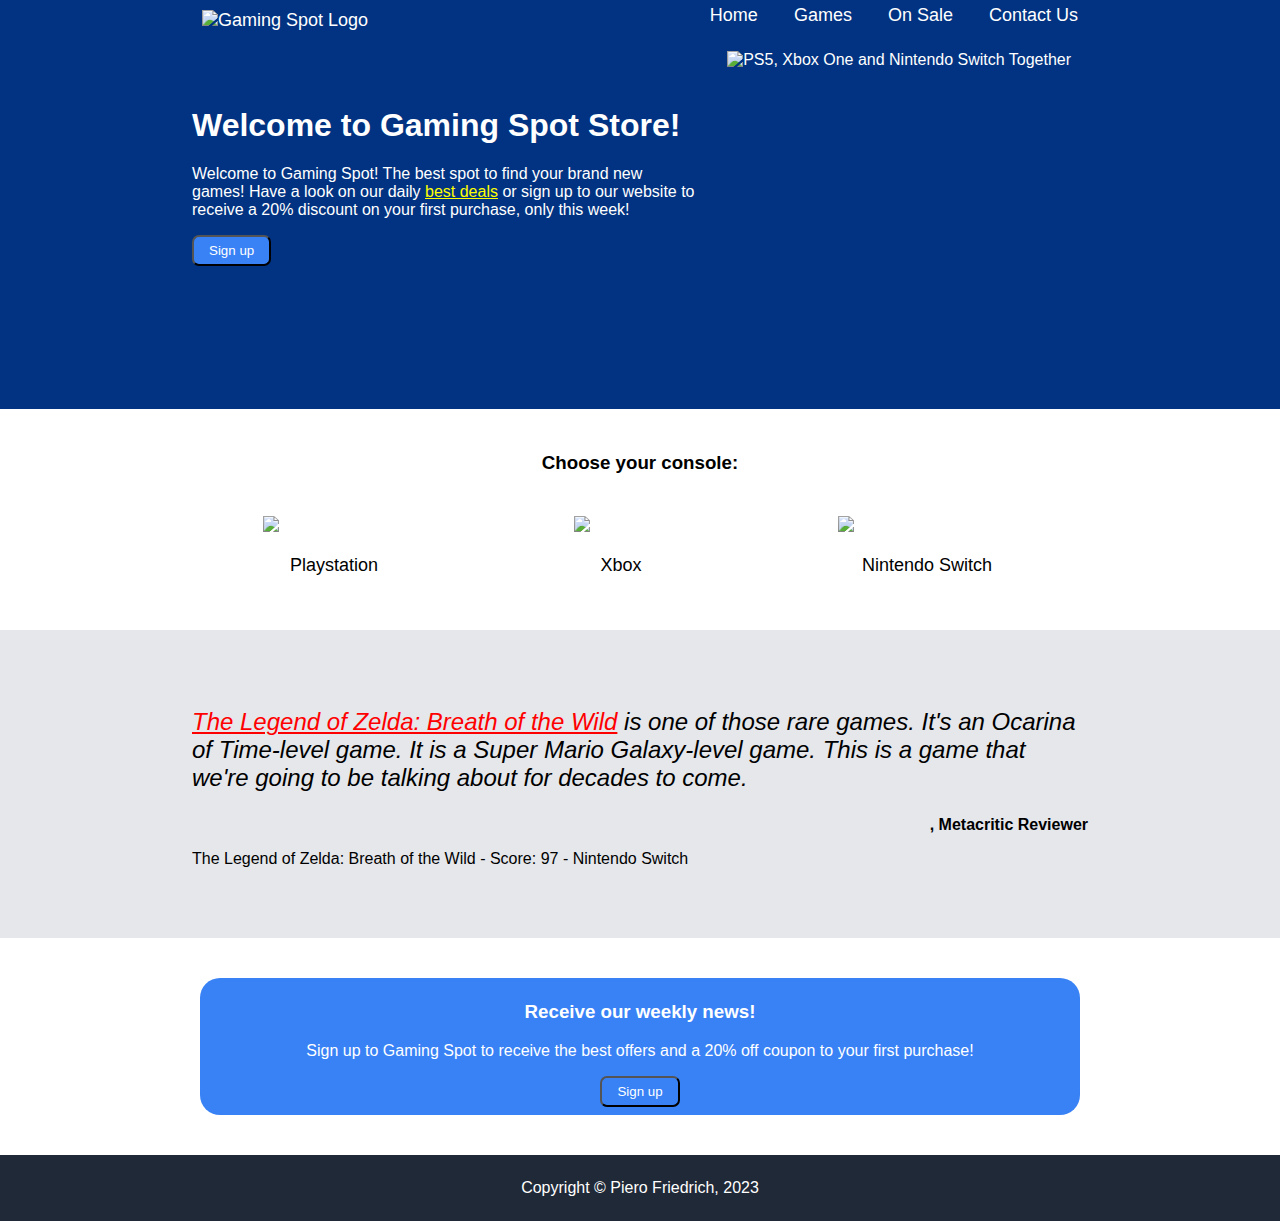
==== index.html @ 6d3d61d4 "Add files via upload" ====
<!DOCTYPE html>
<html lang="en">
<head>
    <meta charset="UTF-8">
    <meta name="viewport" content="width=device-width, initial-scale=1.0">
    <title>Gaming Spot - Home</title>
    <link rel="stylesheet" href="styles.css">
    <link rel="icon" href="./img/gamingstopicon.ico" type="image/x-icon">
</head>
<body>
    <header>
        <div class="header1">
            <a href="#"><img src="./img/gamingstoplogo.png" alt="Gaming Spot Logo"></a>
            <ul>
                <li><a href="#">Home</a></li>
                <li><a href="#consoles">Games</a></li>
                <li><a href="./onsale.html">On Sale</a></li>
                <li><a href="./contact.html">Contact Us</a></li>
            </ul>
        </div>
        <div class="header2">
            <div class="headertext">
                <h1>Welcome to Gaming Spot Store!</h1>
                <p>Welcome to Gaming Spot! The best spot to find your brand new games! Have a look on our daily <a href="onsale.html"><span>best deals</span></a> or sign up to our website to receive a 20% discount on
                your first purchase, only this week!</p>
                <button>Sign up</button>
            </div>
            <img src="./img/consoles.webp" alt="PS5, Xbox One and Nintendo Switch Together">
        </div>
    </header>
    <nav>
        <div id="consoles" class="navheading">
            <h3>Choose your console:</h3>
        </div>
        <div class="navimages">
            <div class="square">
                <a href="./ps.html"><img src="./img/playstation.png" alt="playstation logo"></a>
                <p>Playstation</p>
            </div>
            <div class="square">
                <a href="./xbox.html"><img src="./img/xbox.png" alt="xbox logo"></a>
                <p>Xbox</p>
            </div>
            <div class="square">
                <a href="./nintendo.html"><img src="./img/nintendo.png" alt="nintendo switch logo"></a>
                <p>Nintendo Switch</p>
            </div>
            <!-- <div class="square">
                <a href="steam.html"><img src="steam.png" alt="steam logo"></a>
                <p>Steam</p>
            </div> -->
        </div>
    </nav>
    <main>
        <p class="comment"><a href="./nintendo.html" style="color: red; text-decoration: underline;">The Legend of Zelda: Breath of the Wild</a> is one of those rare games. It's an Ocarina of Time-level game. It is a Super
        Mario Galaxy-level game. This is a game that we're going to be talking about for decades to come.</p>
        <p class="author">, Metacritic Reviewer</p>
        <p>The Legend of Zelda: Breath of the Wild - Score: 97 - Nintendo Switch</p>
    </main>
    <footer>
        <div id="signup">
            <div class="signuptext">
                <h3>Receive our weekly news!</h3>
                <p>Sign up to Gaming Spot to receive the best offers and a 20% off coupon to your first purchase!</p>
            </div>
            <button>Sign up</button>
        </div>
        <div id="contact" class="copyright">
            <p>Copyright &copy; Piero Friedrich, 2023</p>
        </div>
    </footer>
    <script src="script.js"></script>
</body>
</html>
---- styles.css ----
/* all files, focused on index */

body {
    color: white;
    display: flex;
    flex-direction: column;
    margin: 0;
    font-family: Verdana, Geneva, Tahoma, sans-serif;
}

ul {
    list-style-type: none;
    margin: 0;
    padding: 0;
    display: flex;
    gap: 16px;
}

a {
    text-decoration: none;
    color: white;
}

header {
    background-color: #013382;
    display: flex;
    flex-direction: column;
    padding: 0 15vw 12vh 15vw;
}

.header1 img {
    width: 50px;
    height: auto;
    padding-top: 10px;
}

.header h1 {
    font-weight: bolder;
    font-size: 48px;
}

.header1 a {
    padding: 0 10px;
    font-size: 18px;
}

.header1 {
    display: flex;
    justify-content: space-between;
    align-items: center;
}

.header2 {
    display: flex;
    gap: 30px;
    margin-top: 20px;
    align-items: center;
}

.header2 p {
    max-width: 700px;
}

.header2 img {
    width: 500px;
    /* padding-left: 50px; */
    margin-right: 0;
    margin-left: auto;
    height: 250px;
}

.header2 a {
    color: yellow;
    text-decoration: underline;
}

img {
    width: 400px;
    height: 200px;
}

button {
    background-color: #3882F6;
    border-radius: 7px;
    padding: 6px 15px;
    color: white;
}

nav {
    color: black;
    width: 80vw;
    /*padding-bottom: 8vh;*/
    margin: 0 10vw 4vh 10vw;
    text-align: center;
}

.navheading {
    padding: 24px 0;
}

.navimages {
    display: flex;
    justify-content: center;
    gap: 170px;
    align-items: center;
    font-size: 18px;
}

.square img {
    width: 120px;
    height: auto;
}

main {
    background-color: #E5E7EB;
    color: black;
    padding: 6vh 15vw;
}

.comment {
    font-size: 24px;
    font-style: italic;
    font-weight: lighter;
}

.author {
    text-align: end;
    font-weight: bold;
}

#signup {
    background-color: #3882F6;
    margin-top: 40px;
    margin-left: auto;
    margin-bottom: 40px;
    margin-right: auto;
    justify-content: space-between;
    gap: 30px;
    align-items: center;
    padding: 4px 40px 8px 40px;
    border-radius: 20px;
    text-align: center;
    max-width: 800px;
}

.copyright {
    background-color: #1F2937;
    text-align: center;
    padding: 8px 0;
}

/* exclusive on sale page */

.onsalegames {
    display: flex;
    align-items: start;
    justify-content: center;
    gap: 100px;
    text-align: center;
}

.onsalegames img {
    width: 150px;
    height: 210px;
}

.gametitle {
    max-width: 150px;
    margin: 4px 0;
    font-size: 14px;
}

.lastprice {
    text-decoration-line: line-through;
    font-size: 12px;
    margin: 0;
}

.newprice {
    text-decoration: underline;
    font-size: 14px;
    margin: 5px;
}

.regularprice {
    font-size: 14px;
}

button:hover {
    background-color: white;
    color: #3882F6;
}

form {
    width: 40vw;
    margin-top: 2vh;
    margin-right: auto;
    margin-left: auto;
}

form label {
    display: flex;
    flex-direction: column;
    text-align: center;
}

form input, form textarea {
    margin-top: 4px;
    margin-bottom: 10px;
    color: #013382;
}

@media (max-width: 1200px) {
    .onsalegames {
        display: grid;
        grid-template-columns: 1fr 1fr 1fr;
        
    }

    body {
        text-align: center;
    }

    .header1,
    .header1 ul,
    .header1 a,
    .header2 {
        display: block;
    }

    header {
        padding-left: 0;
        padding-right: 0;
    }

    .header1 img {
        padding-bottom: 10px;
    }

    .header1 ul li a {
        color: #013382;
        background-color: white;
        padding: 5px;
    }

    .header1 ul li a:hover {
        color: white;
        background-color: #013382;
    }

    .header2 {
        padding-left: 20px;
        padding-right: 20px;
    }

    .header2 button {
        margin-bottom: 15px;
    }

    .navimages div,
    .onsalegames div {
        margin-bottom: 30px;
    }

    .gametitle {
        max-width: none;
    }

    

    form {
        width: 60vw;
    }

    .header2 {
        padding-left: 0;
        padding-right: 0;
    }

    .headertext {
        padding-left: 10px;
        padding-right: 10px;
    }

    .navimages {
        display: block;
    }
}

@media (max-width: 900px) {

    .onsalegames {
        grid-template-columns: 1fr 1fr;
    
    }

    #signup {
        display: block;
        margin: 0;
        border-radius: 0;
    }
}


@media (max-width: 600px) {

    .onsalegames {
        display: block;
    }

    
}
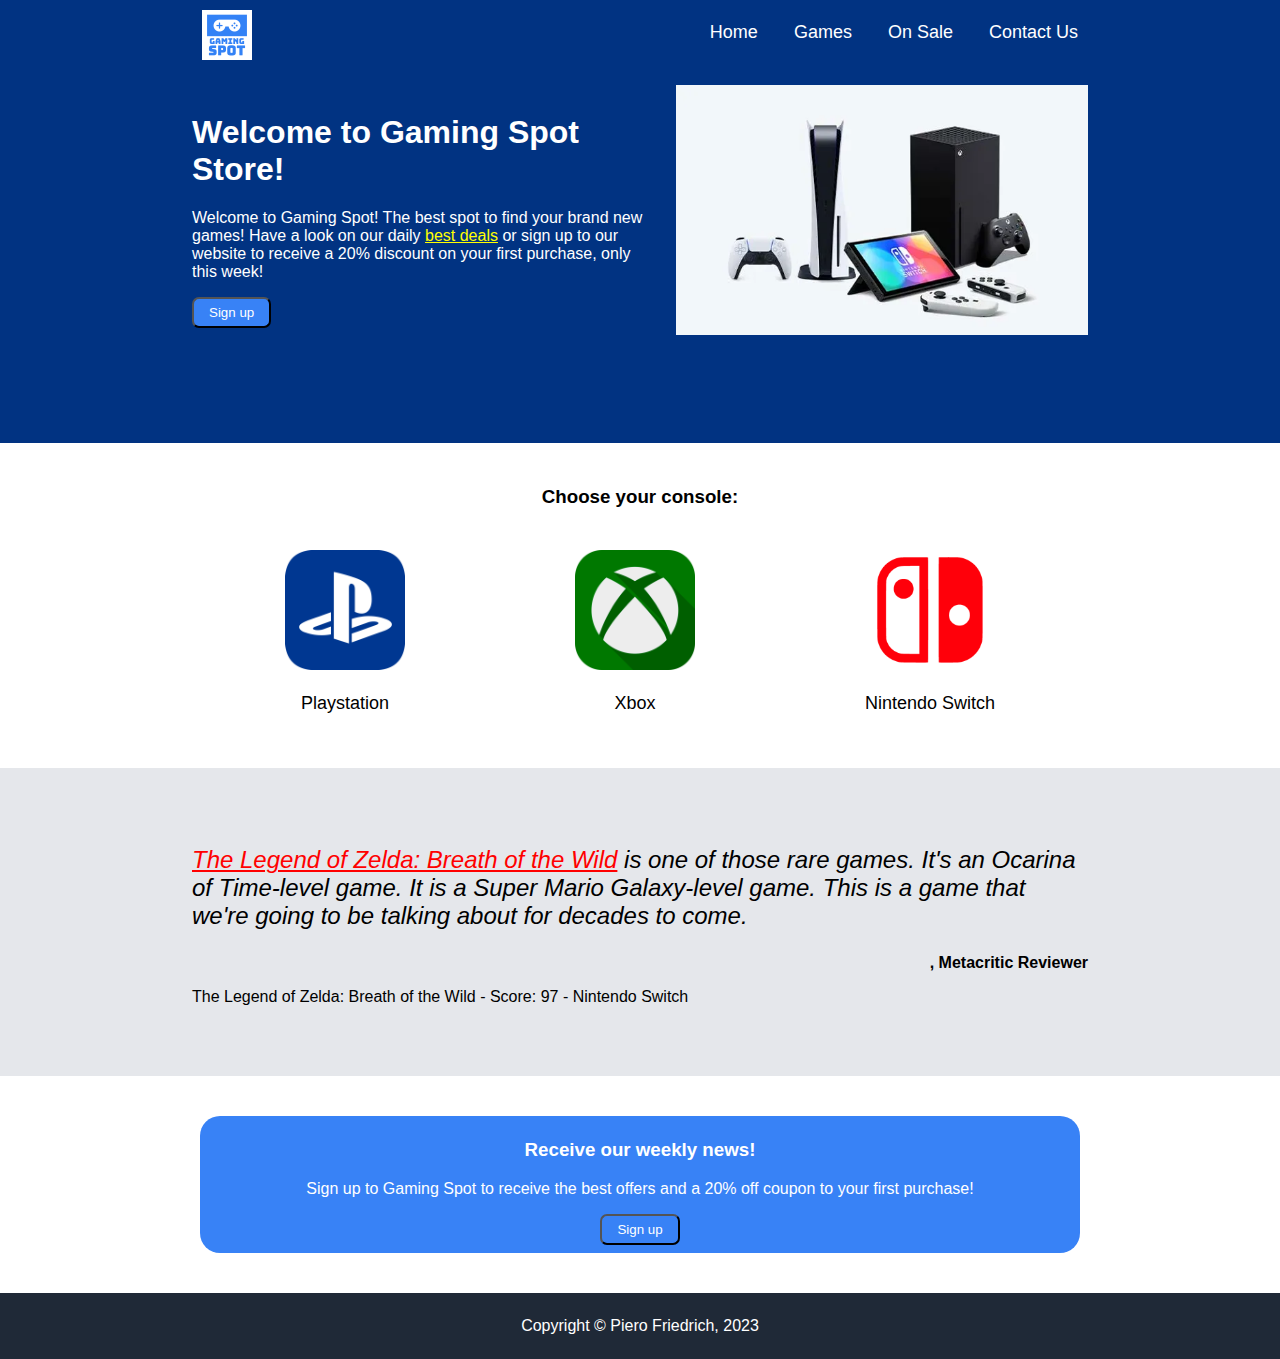
==== commit 0c6417a1: "Add files via upload" ====
--- a/index.html
+++ b/index.html
@@ -5,12 +5,12 @@
     <meta name="viewport" content="width=device-width, initial-scale=1.0">
     <title>Gaming Spot - Home</title>
     <link rel="stylesheet" href="styles.css">
-    <link rel="icon" href="./img/gamingstopicon.ico" type="image/x-icon">
+    <link rel="icon" href="./gamingstopicon.ico" type="image/x-icon">
 </head>
 <body>
     <header>
         <div class="header1">
-            <a href="#"><img src="./img/gamingstoplogo.png" alt="Gaming Spot Logo"></a>
+            <a href="#"><img src="./gamingstoplogo.png" alt="Gaming Spot Logo"></a>
             <ul>
                 <li><a href="#">Home</a></li>
                 <li><a href="#consoles">Games</a></li>
@@ -25,7 +25,7 @@
                 your first purchase, only this week!</p>
                 <button>Sign up</button>
             </div>
-            <img src="./img/consoles.webp" alt="PS5, Xbox One and Nintendo Switch Together">
+            <img src="./consoles.webp" alt="PS5, Xbox One and Nintendo Switch Together">
         </div>
     </header>
     <nav>
@@ -34,15 +34,15 @@
         </div>
         <div class="navimages">
             <div class="square">
-                <a href="./ps.html"><img src="./img/playstation.png" alt="playstation logo"></a>
+                <a href="./ps.html"><img src="./playstation.png" alt="playstation logo"></a>
                 <p>Playstation</p>
             </div>
             <div class="square">
-                <a href="./xbox.html"><img src="./img/xbox.png" alt="xbox logo"></a>
+                <a href="./xbox.html"><img src="./xbox.png" alt="xbox logo"></a>
                 <p>Xbox</p>
             </div>
             <div class="square">
-                <a href="./nintendo.html"><img src="./img/nintendo.png" alt="nintendo switch logo"></a>
+                <a href="./nintendo.html"><img src="./nintendo.png" alt="nintendo switch logo"></a>
                 <p>Nintendo Switch</p>
             </div>
             <!-- <div class="square">
--- a/styles.css
+++ b/styles.css
@@ -211,11 +211,6 @@
 }
 
 @media (max-width: 1200px) {
-    .onsalegames {
-        display: grid;
-        grid-template-columns: 1fr 1fr 1fr;
-        
-    }
 
     body {
         text-align: center;
@@ -249,8 +244,8 @@
     }
 
     .header2 {
-        padding-left: 20px;
-        padding-right: 20px;
+        padding-left: 30px;
+        padding-right: 30px;
     }
 
     .header2 button {
@@ -266,20 +261,23 @@
         max-width: none;
     }
 
-    
+    .onsalegames {
+        display: grid;
+        grid-template-columns: 1fr 1fr 1fr;
+
+    }
 
     form {
         width: 60vw;
     }
 
-    .header2 {
-        padding-left: 0;
-        padding-right: 0;
-    }
-
     .headertext {
-        padding-left: 10px;
-        padding-right: 10px;
+        padding-left: 30px;
+        padding-right: 30px;
+    }
+
+    .header2 p {
+        max-width: none;
     }
 
     .navimages {
